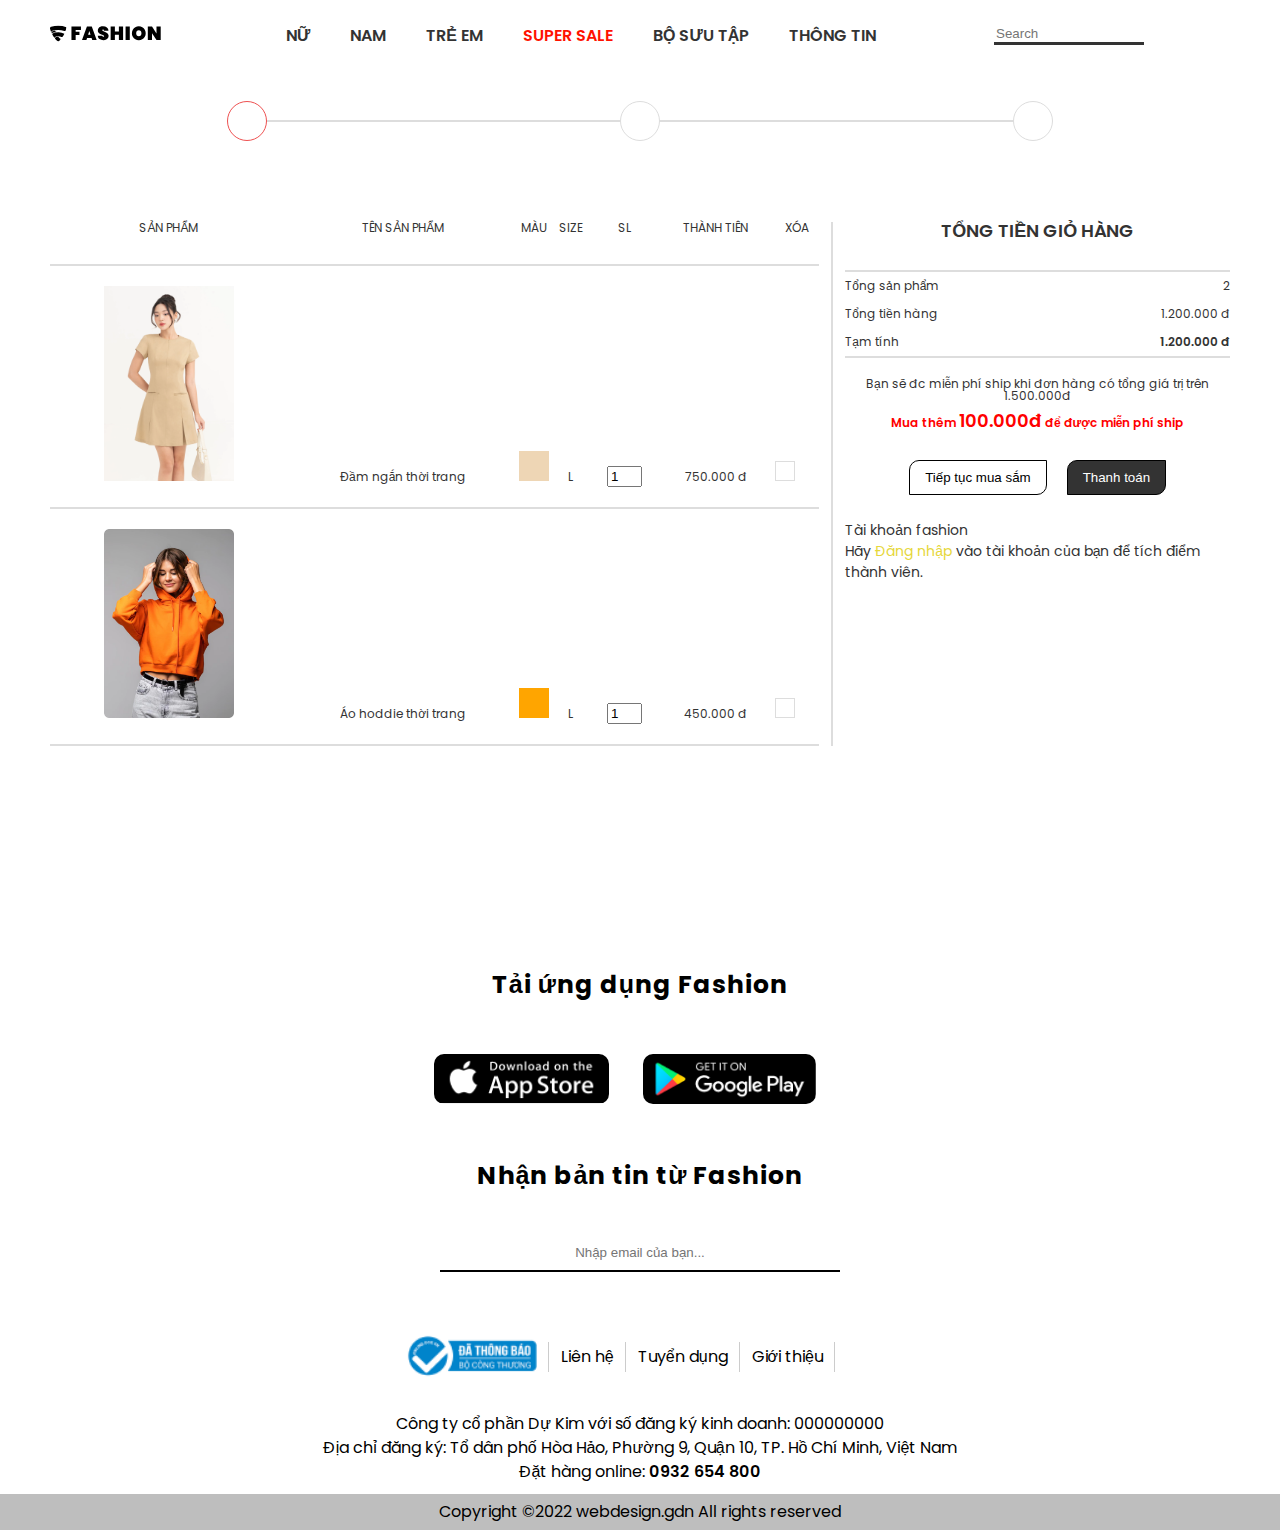
==== cart.html @ cbbb0d14 "cart page" ====
<!DOCTYPE html>
<html lang="en">
    <head>
        <meta charset="UTF-8" />
        <meta name="viewport" content="width=device-width, initial-scale=1.0" />
        <title>Shopping App</title>

        <!-- Reset CSS -->
        <link rel="stylesheet" href="./assets/css/reset.css" />

        <!-- Embed font -->
        <link rel="preconnect" href="https://fonts.googleapis.com" />
        <link rel="preconnect" href="https://fonts.gstatic.com" crossorigin />
        <link
            href="https://fonts.googleapis.com/css2?family=Poppins:ital,wght@0,100;0,200;0,300;0,400;0,500;0,600;0,700;0,800;0,900;1,100;1,200;1,300;1,400;1,500;1,600;1,700;1,800;1,900&display=swap"
            rel="stylesheet"
        />
        <link
            rel="stylesheet"
            href="https://cdnjs.cloudflare.com/ajax/libs/font-awesome/6.6.0/css/all.min.css"
            integrity="sha512-Kc323vGBEqzTmouAECnVceyQqyqdsSiqLQISBL29aUW4U/M7pSPA/gEUZQqv1cwx4OnYxTxve5UMg5GT6L4JJg=="
            crossorigin="anonymous"
            referrerpolicy="no-referrer"
        />

        <!-- Style CSS -->
        <link rel="stylesheet" href="./assets/css/style.css" />
    </head>
    <body>
        <!-- Header -->
        <header>
            <div class="logo">
                <a href="./index.html"
                    ><img src="./assets/img/logo.svg" alt="logo"
                /></a>
            </div>
            <nav class="menu">
                <li>
                    <a href="#!">NỮ</a>
                    <ul class="submenu">
                        <li><a href="#!">Hàng mới về</a></li>
                        <li><a href="#!">Collection</a></li>
                        <li>
                            <a href="#!">Áo</a>
                            <ul>
                                <li><a href="#!">Áo sơ mi</a></li>
                                <li><a href="#!">Áo thun</a></li>
                                <li><a href="#!">Áo vest</a></li>
                                <li><a href="#!">Áo khoác</a></li>
                                <li><a href="#!">Áo len</a></li>
                            </ul>
                        </li>
                        <li>
                            <a href="">Quần</a>
                            <ul>
                                <li><a href="#!">Quần jean</a></li>
                                <li><a href="#!">Quần thun</a></li>
                                <li><a href="#!">Quần dài</a></li>
                            </ul>
                        </li>
                    </ul>
                </li>
                <li>
                    <a href="#!">NAM</a>
                    <ul class="submenu">
                        <li><a href="#!">New Arrival</a></li>
                        <li>
                            <a href="#!">Áo</a>
                            <ul>
                                <li><a href="#!">Áo sơ mi</a></li>
                                <li><a href="#!">Áo thun</a></li>
                                <li><a href="#!">Áo vest</a></li>
                                <li><a href="#!">Áo khoác</a></li>
                                <li><a href="#!">Áo polo</a></li>
                            </ul>
                        </li>
                        <li>
                            <a href="">Quần nam</a>
                            <ul>
                                <li><a href="#!">Quần lửng/short</a></li>
                                <li><a href="#!">Quần dài</a></li>
                            </ul>
                        </li>
                        <li><a href="#!">Phụ kiện</a></li>
                    </ul>
                </li>
                <li>
                    <a href="#!">TRẺ EM</a>
                    <ul class="submenu">
                        <li><a href="#!">Áo khoác</a></li>
                        <li>
                            <a href="#!">Bé gái</a>
                            <ul>
                                <li><a href="#!">Áo bé gái</a></li>
                                <li><a href="#!">Quần bé gái</a></li>
                                <li><a href="#!">Váy bé gái</a></li>
                                <li><a href="#!">Chân váy bé gái</a></li>
                                <li><a href="#!">Phụ kiện</a></li>
                            </ul>
                        </li>
                        <li>
                            <a href="">Bé trai</a>
                            <ul>
                                <li><a href="#!">Áo bé trai</a></li>
                                <li><a href="#!">Quần bé trai</a></li>
                                <li><a href="#!">Phụ kiện</a></li>
                            </ul>
                        </li>
                        <li><a href="#!">Phụ kiện</a></li>
                    </ul>
                </li>
                <li>
                    <a href="#!" style="color: rgb(255, 17, 0)">SUPER SALE</a>
                    <ul class="submenu">
                        <li><a href="#!">Mua 2 giảm 10%</a></li>
                        <li>
                            <a href="#!">Mua 1 tặng 1</a>
                            <ul>
                                <li><a href="#!">Đầm</a></li>
                                <li><a href="#!">Áo sơ mi</a></li>
                                <li><a href="#!">Quần tây</a></li>
                                <li><a href="#!">Áo thun</a></li>
                                <li><a href="#!">Mẹ và bé</a></li>
                                <li><a href="#!">Combo set bộ</a></li>
                            </ul>
                        </li>
                        <li>
                            <a href="#!">SALE OFF 60%</a>
                            <ul>
                                <li><a href="#!">Áo công sở</a></li>
                                <li><a href="#!">Đầm</a></li>
                                <li><a href="#!">Quần, chân váy</a></li>
                                <li><a href="#!">Đồ lót</a></li>
                            </ul>
                        </li>
                    </ul>
                </li>
                <li>
                    <a href="#!">BỘ SƯU TẬP</a>
                    <ul class="submenu">
                        <li>
                            <a href="#!">Nữ</a>
                            <ul>
                                <li><a href="#!">Modern Style</a></li>
                                <li><a href="#!">Eternal Elegant</a></li>
                                <li><a href="#!">Ocean Jewels</a></li>
                                <li><a href="#!">The Flow</a></li>
                                <li><a href="#!">Urban Chic</a></li>
                                <li><a href="#!">Blossom Delight</a></li>
                                <li><a href="#!">Artisanal Delicate</a></li>
                            </ul>
                        </li>
                    </ul>
                </li>
                <li>
                    <a href="#!">THÔNG TIN</a>
                    <ul class="submenu">
                        <li><a href="#!">Nhà thiết kế</a></li>
                        <li><a href="#!">Fashion show</a></li>
                        <li><a href="#!">Hoạt động</a></li>
                    </ul>
                </li>
            </nav>
            <div class="others">
                <li>
                    <input type="text" placeholder="Search" /><i
                        class="fa-solid fa-magnifying-glass"
                    ></i>
                </li>
                <li><a class="fa fa-user" href="#!"></a></li>
                <li><a class="fa fa-shopping-bag" href="#!"></a></li>
            </div>
        </header>

        <!-- Cart -->
        <section class="cart">
            <div class="container">
                <div class="cart-top-wrap">
                    <div class="cart-top">
                        <div class="cart-top-cart cart-top-item">
                            <i class="fa-solid fa-cart-shopping"></i>
                        </div>
                        <div class="cart-top-address cart-top-item">
                            <i class="fa-solid fa-location-dot"></i>
                        </div>
                        <div class="cart-top-payment cart-top-item">
                            <i class="fa-solid fa-credit-card"></i>
                        </div>
                    </div>
                </div>
            </div>
            <div class="container">
                <div class="cart-content row">
                    <div class="cart-content-left">
                        <table>
                            <tr>
                                <th>Sản phẩm</th>
                                <th>Tên sản phẩm</th>
                                <th>Màu</th>
                                <th>Size</th>
                                <th>SL</th>
                                <th>Thành tiên</th>
                                <th>Xóa</th>
                            </tr>
                            <tr>
                                <td><img src="./assets/img/product/pro1.webp" alt=""></td>
                                <td><p>Đầm ngắn thời trang</p></td>
                                <td><div class="color"></div></td>
                                <td><p>L</p></td>
                                <td><input type="number" value="1" min="1"></td>
                                <td><p>750.000 đ</p></td>
                                <td><i class="fa-solid fa-xmark"></i></td>
                            </tr>
                            <tr>
                                <td><img src="./assets/img/product/sp1.png" alt=""></td>
                                <td><p>Áo hoddie thời trang</p></td>
                                <td><div class="color" style="background: orange;"></div></td>
                                <td><p>L</p></td>
                                <td><input type="number" value="1" min="1"></td>
                                <td><p>450.000 đ</p></td>
                                <td><i class="fa-solid fa-xmark"></i></td>
                            </tr>
                        </table>
                    </div>
                    <div class="cart-content-right">
                        <table>
                            <tr>
                                <th colspan="2" style="font-size: 1.8rem; font-weight: 600;">TỔNG TIỀN GIỎ HÀNG</th>
                            </tr>
                            <tr>
                                <td>Tổng sản phẩm</td>
                                <td>2</td>
                            </tr>
                            <tr>
                                <td>Tổng tiền hàng</td>
                                <td>1.200.000 đ</td>
                            </tr>
                            <tr>
                                <td>Tạm tính</td>
                                <td><p style="color: #333; font-weight: 600;">1.200.000 đ</p></td>
                            </tr>
                        </table>
                        <div class="cart-content-right-text">
                            <p>Bạn sẽ đc miễn phí ship khi đơn hàng có tổng giá trị trên 1.500.000đ</p>
                            <p style="color: red; font-weight: 600;">Mua thêm <span style="font-size: 1.8rem;">100.000đ</span> để được miễn phí ship</p>
                        </div>
                        <div class="cart-content-right-btn row">
                            <button>Tiếp tục mua sắm</button>
                            <button>Thanh toán</button>
                        </div>
                        <div class="cart-content-right-login">
                            <p>Tài khoản fashion</p>
                            <p>Hãy <a href="#!" style="color: #e6d73b;">Đăng nhập</a> vào tài khoản của bạn để tích điểm thành viên.</p>
                        </div>
                    </div>
                </div>
            </div>
        </section>

        <!-- App -->
        <section class="app-container">
            <p>Tải ứng dụng Fashion</p>
            <div class="app-install">
                <a href="https://www.apple.com/vn/app-store/" target="_blank"
                    ><img src="./assets/img/app/appstore.png" alt="app store"
                /></a>
                <a href="https://play.google.com/store/games?device=phone"
                    ><img
                        src="./assets/img/app/googleplay.png"
                        target="_blank"
                        alt="google play"
                /></a>
            </div>
            <p>Nhận bản tin từ Fashion</p>
            <div class="input-email">
                <input type="text" placeholder="Nhập email của bạn..." />
                <button>
                    <i class="fa-solid fa-arrow-up-from-bracket"></i>
                </button>
            </div>
        </section>

        <!-- Footer -->
        <footer>
            <div class="footer-top">
                <li>
                    <a href="#!"
                        ><img
                            src="./assets/img/footer/footer.png"
                            alt="Thongbao"
                    /></a>
                </li>
                <li><a href="#!">Liên hệ</a></li>
                <li><a href="#!">Tuyển dụng</a></li>
                <li><a href="#!">Giới thiệu</a></li>
                <li class="media">
                    <a href="#!" class="fa-brands fa-facebook"></a>
                    <a href="#!" class="fa-brands fa-twitter"></a>
                    <a href="#!" class="fa-brands fa-youtube"></a>
                </li>
            </div>
            <p>
                Công ty cổ phần Dự Kim với số đăng ký kinh doanh: 000000000
                <br />
                Địa chỉ đăng ký: Tổ dân phố Hòa Hảo, Phường 9, Quận 10, TP. Hồ
                Chí Minh, Việt Nam <br />
                Đặt hàng online: <span class="hotline">0932 654 800</span>
            </p>
            <div class="footer-bottom">
                Copyright ©2022 webdesign.gdn All rights reserved
            </div>
        </footer>

        <!-- Script -->
        <script src="./script.js"></script>
    </body>
</html>
---- assets/css/style.css ----
* {
    box-sizing: border-box;
}

html {
    font-size: 62.5%;
}

body {
    font-size: 1.6rem;
    font-family: "Poppins", sans-serif;
}

/* Common */

a {
    color: #000;
    text-decoration: none;
}

li {
    list-style: none;
}

.row {
    display: flex;
    flex-wrap: wrap;
}

/* Header */

header {
    display: flex;
    justify-content: space-between;
    align-items: center;
    padding: 10px 50px;
    height: 70px;
    width: 100%;
    background: rgba(184, 41, 41, 0.2);
    position: fixed;
    top: 0;
    left: 0;
    z-index: 1;
}

header.sticky {
    background: rgb(255, 255, 255);
}

header:hover {
    background: rgb(255, 255, 255);
    transition: 0.2s;
}

header .logo {
    display: flex;
    flex: 1;
}

header .menu {
    display: flex;
    gap: 40px;
    flex: 3;
}

.menu > li {
    position: relative;
}

.menu > li:hover .submenu {
    visibility: visible;
    top: 30px;
}

.submenu {
    top: 50px;
    visibility: hidden;
    position: absolute;
    width: 150px;
    background-color: #fff;
    border: 1px solid #c6c6c6;
    padding: 10px 0 10px 20px;
    transition: 0.2s;
    z-index: 1;
}

.submenu > li > a {
    line-height: 1.7;
    font-weight: normal;
    font-size: 1.4rem;
    font-weight: 600;
}

.submenu ul {
    padding-left: 15px;
}

.submenu ul li a {
    font-size: 1.2rem;
}

.menu > li > a {
    color: #333;
    font-size: 1.6rem;
    font-weight: 600;
    display: block;
    line-height: 25px;
}

.others {
    display: flex;
    gap: 20px;
    flex: 1;
}

.others li:first-child {
    position: relative;
    width: 160px;
}

.others li:first-child input {
    width: 150px;
    background: transparent;
    border: none;
    border-bottom: 3px solid #333;
    outline: none;
}

.others li:first-child i {
    position: absolute;
    right: 12px;
}

/* Slide */

#slide {
    position: relative;
    top: 70px;
    padding-bottom: 30px;
    border-bottom: 2px solid #333;
    overflow: hidden;
}

.aspect-ratio-169 {
    display: block;
    position: relative;
    padding-top: 56.25%;
    transition: linear 0.3s;
}

.aspect-ratio-169 img {
    display: block;
    position: absolute;
    width: 100%;
    height: 100%;
    top: 0;
    left: 0;
    /* object-fit: cover; */
}

.dot-container {
    position: absolute;
    display: flex;
    justify-content: center;
    align-items: center;
    gap: 15px;
    height: 30px;
    width: 100%;
}

.dot {
    cursor: pointer;
    height: 16px;
    width: 16px;
    background-color: #ccc;
    border-radius: 50%;
}

.dot.active {
    background-color: #333;
}

/* App */

.app-container {
    text-align: center;
    align-items: center;
    padding: 150px 0 50px;
}

.app-install {
    margin: 50px;
}

.app-install a {
    padding-right: 30px;
}

.app-install img {
    height: 50px;
    border-radius: 10px;
}

.app-container p {
    line-height: 1.5;
    letter-spacing: 1px;
    font-size: 2.5rem;
    color: #000;
    font-weight: 700;
}

.app-container .input-email {
    position: relative;
    margin: auto;
    width: 400px;
}

.app-container .input-email input {
    margin-top: 50px;
    border: none;
    border-bottom: 2px solid #000;
    padding-bottom: 10px;
    width: 100%;
    text-align: center;
    outline: none;
}

.app-container .input-email button {
    position: absolute;
    right: 0;
    bottom: 10px;
    background: transparent;
    border: none;
    font-size: 2rem;
    cursor: pointer;
}

/* Footer */

footer {
    text-align: center;
}

.footer-top {
    display: flex;
    align-items: center;
    justify-content: center;
    margin-bottom: 20px;
    height: 70px;
}

.footer-top img {
    height: 50px;
}

.footer-top li {
    padding: 0 12px;
    position: relative;
}

.footer-top li::after {
    position: absolute;
    right: 0;
    top: 50%;
    content: "";
    display: block;
    width: 1px;
    height: 30px;
    background: #cccccc;
    transform: translateY(-50%);
}

.footer-top li:last-child::after {
    display: none;
}

.footer-top .media a {
    padding: 0 5px;
    color: #676767;
}

footer p {
    line-height: 1.5;
}

.footer-bottom {
    margin-top: 10px;
    padding: 10px 0;
    background: #bebebe;
}

footer .hotline {
    font-weight: 600;
}

/* Category */

.category {
    margin-top: 100px;
    padding: 0 50px;
    border-bottom: 2px solid #000;
}

.category-top {
    margin-bottom: 50px;
    align-items: center;
}

.category-top p {
    margin: 0 12px;
    font-size: 1.2rem;
}

.category-left {
    width: 20%;
}

.category-right {
    width: 80%;
}

.category-right-top-item:first-child {
    flex: 2;
    font-weight: 600;
}

.category-right-top-item {
    flex: 1;
    padding: 0 12px;
}

.category-right-top-item button,
select {
    width: 100%;
    padding: 10px 15px;
    display: flex;
    justify-content: space-between;
    background: #fff;
    border: 1px solid #f1f1f1;
    cursor: pointer;
}

.category-right-filter {
    /* display: none; */
    margin-top: 30px;
    width: 100%;
    height: 200px;
    background: orange;
    border: 1px solid #676767;
}

.category-right-content {
    margin-top: 20px;
    justify-content: space-between;
}

.category-right-content-item {
    width: calc(25% - 12px);
    text-align: center;
    padding: 12px 0;
    cursor: pointer;
}

.category-right-content-item h2 {
    margin-top: 6px;
    font-size: 1.4rem;
    font-weight: 600;
    color: #333;
}

.category-right-content-item img {
    width: 100%;
    height: 383px;
    object-fit: cover;
    border-radius: 10px;
}

.category-right-content-item p {
    padding-top: 10px;
    font-size: 1.2rem;
}

.category-right-bottom {
    width: 100%;
    justify-content: space-between;
    margin: 30px 0 20px;
}

.category-right-bottom p {
    font-size: 1.2rem;
}

.category-left ul li {
    padding: 12px 0;
}

.category-left ul li > a {
    color: black;
    font-size: 1.6rem;
    font-weight: 600;
}

.category-left ul li ul li {
    padding-left: 10px;
}

.category-left ul li ul li a {
    font-weight: 400;
    color: #333;
}

.category-left-li ul {
    display: none;
}

.category-left-li.block ul {
    display: block;
}

/* Product */

.product {
    margin-top: 100px;
    padding: 0 50px;
    border-bottom: 2px solid #dedede;
}

.product-top {
    align-items: center;
    margin-bottom: 30px;
}

.product-top p {
    margin: 0 12px;
    font-size: 1.2rem;
}

.product-content-left {
    width: 50%;
}

.product-content-left-big-img {
    padding-right: 20px;
    width: 80%;
}

.product-content-left-big-img img {
    width: 100%;
}

.product-content-left-small-img {
    cursor: pointer;
    width: 20%;
}

.product-content-left-small-img img {
    padding-bottom: 10px;
    width: 100%;
}

.product-content-right {
    width: 50%;
    padding-left: 20px;
}

.product-content-right-name h1 {
    font-size: 3rem;
    font-weight: 600;
}

.product-content-right-name p {
    padding-top: 10px;
    color: #9f9f9fcc;
    font-size: 1.6rem;
}

.product-content-right-price {
    margin: 15px 0;
    font-size: 2rem;
    font-weight: 600;
}

.product-content-right-color p {
    font-size: 1.8rem;
    padding-bottom: 10px;
}

.product-content-right-color .color {
    cursor: pointer;
    width: 35px;
    height: 35px;
    border-radius: 50%;
    background: #eed6b5;
}

.product-content-right-size {
    margin-top: 20px;
}

.product-content-right-size p {
    font-size: 2rem;
    padding-bottom: 15px;
}

.size span {
    cursor: pointer;
    display: inline-block;
    padding: 5px 10px;
    border: 1px solid #dddddd;
    margin: 12px 10px 12px 0;
}

.size span:hover {
    border-color: #333;
}

.quantity {
    display: flex;
    margin: 30px 0 20px;
}

.quantity input {
    outline: none;
    border: none;
    border-bottom: 1px solid #333;
    margin-left: 18px;
    width: 50px;
    padding-left: 8px;
}

.product-content-right-btn {
    margin: 30px 0 60px;
    gap: 20px;
    padding-bottom: 60px;
    border-bottom: 2px solid #cccccc;
}

.product-content-right-btn button {
    display: flex;
    align-items: center;
    justify-content: center;
    gap: 10px;
    width: 180px;
    height: 50px;
    font-size: 1.7rem;
    background: #fff;
    border-radius: 10px 0 10px 0;
    cursor: pointer;
}

.product-content-right-btn button:hover {
    color: #fff;
    background: #333;
    transition: 0.2s;
}

.tabs {
    display: flex;
    position: relative;
}

.tabs .line {
    position: absolute;
    left: 0;
    bottom: 0;
    width: 0;
    height: 6px;
    border-radius: 15px;
    background-color: #c23564;
    transition: all 0.2s ease;
}

.tab-item {
    min-width: 80px;
    padding: 16px 20px 11px 20px;
    font-size: 1.6rem;
    text-align: center;
    color: #c23564;
    background-color: #fff;
    border-top-left-radius: 5px;
    border-top-right-radius: 5px;
    border-bottom: 3px solid transparent;
    opacity: 0.6;
    cursor: pointer;
    transition: all 0.5s ease;
}

.tab-icon {
    font-size: 24px;
    width: 32px;
    position: relative;
    top: 2px;
}

.tab-item:hover {
    opacity: 1;
    background-color: rgba(194, 53, 100, 0.05);
    border-color: rgba(194, 53, 100, 0.1);
}

.tab-item.active {
    opacity: 1;
}

.tab-content {
    padding: 28px 0;
}

.tab-content p {
    line-height: 1.5;
}

.tab-pane {
    color: #333;
    display: none;
}

.tab-pane.active {
    display: block;
}

.tab-pane h2 {
    font-size: 24px;
    margin-bottom: 8px;
}

/* Product related */

.product-related {
    padding: 0 50px;
    margin-bottom: 50px;
}

.product-related-title {
    margin: 20px 0;
}

.product-related-title p {
    font-size: 1.6rem;
    font-weight: 600;
    color: #333333;
}

.product-content-related {
    display: flex;
    justify-content: space-between;
}

.product-related-item {
    width: calc((100% - 60px) / 5);
    text-align: center;
}

.product-related-item img {
    border-radius: 10px;
    width: 100%;
    height: 380px;
}

.product-related-item p {
    font-weight: 600;
    font-size: 1.2rem;
    color: #333333;
    color: #eddf40;
    margin-top: 8px;
}

.product-related-item .price {
    justify-content: center;
    gap: 15px;
}

.product-related-item .sale {
    text-decoration: line-through;
}

/* Cart */

.cart {
    padding: 70px 50px;
}

.cart-top-wrap {
    display: flex;
    justify-content: center;
    align-items: center;
}

.cart-top {
    height: 2px;
    width: 70%;
    background: #dddddd;
    display: flex;
    justify-content: space-between;
    align-items: center;
    margin: 50px 0 100px;
}

.cart-top-item {
    width: 40px;
    height: 40px;
    border-radius: 50%;
    border: 1px solid #dddddd;
    display: flex;
    align-items: center;
    justify-content: center;
    background: #fff;
}

.cart-top-item i {
    color: #dddddd;
}

.cart-top-cart {
    border: 1px solid rgb(238, 81, 81);
}

.cart-top-cart i {
    color: rgb(238, 81, 81);
}

.cart-content-left {
    flex: 2;
    padding-right: 12px;
}

.cart-content-left table {
    width: 100%;
    text-align: center;
}

.cart-content-left table th {
    padding-bottom: 30px;
    font-size: 1.2rem;
    text-transform: uppercase;
    color: #333;
    border-collapse: collapse;
    border-bottom: 2px solid #dddddd;
}

.cart-content-left table td {
    padding: 20px 0;
    border-bottom: 2px solid #dddddd;
}

.cart-content-left table td:first-child img {
    width: 130px;
}

.cart-content-left table p {
    font-size: 1.2rem;
    color: #333;
}

.cart-content-left table .color {
    width: 30px;
    height: 30px;
    background: #eed6b5;
}

.cart-content-left table input {
    width: 35px;
}

.cart-content-left table i {
    display: block;
    width: 20px;
    height: 20px;
    border: 1px solid #dddddd;
    cursor: pointer;
}

.cart-content-left td:nth-child(2) {
    max-width: 130px;
}

.cart-content-left td:nth-child(3) {
    width: 30px;
}

.cart-content-right {
    flex: 1;
    padding-left: 12px;
    border-left: 2px solid #dddddd;
}

.cart-content-right table {
    width: 100%;
}

.cart-content-right table th {
    padding-bottom: 30px;
    font-size: 1.2rem;
    color: #333;
    border-collapse: collapse;
    border-bottom: 2px solid #dddddd;
}

.cart-content-right table td {
    font-size: 1.2rem;
    color: #333;
    padding: 8px 0;
}

.cart-content-right tr:nth-child(4) td {
    border-bottom: 2px solid #dddddd;
}

.cart-content-right tr td:last-child {
    text-align: right;
}

.cart-content-right-text {
    margin: 20px 0;
    text-align: center;
}

.cart-content-right-text p {
    padding-bottom: 10px;
    font-size: 1.2rem;
    color: #333;
}

.cart-content-right-btn {
    text-align: center;
    justify-content: center;
    gap: 20px;
}

.cart-content-right-btn button {
    padding: 0 15px;
    height: 35px;
    cursor: pointer;
}

.cart-content-right-btn button {
    background-color: #fff;
    border: 1px solid black;
    border-radius: 10px 0 10px 0;
}

.cart-content-right-btn button:last-child {
    background-color: #333;
    color: #fff;
}

.cart-content-right-btn button:hover {
    background-color: #333;
    color: #fff;
    transition: 0.2s;
}

.cart-content-right-login {
    margin-top: 25px;
}

.cart-content-right-login p {
    line-height: 1.5;
    font-size: 1.4rem;
    color: #333;
}
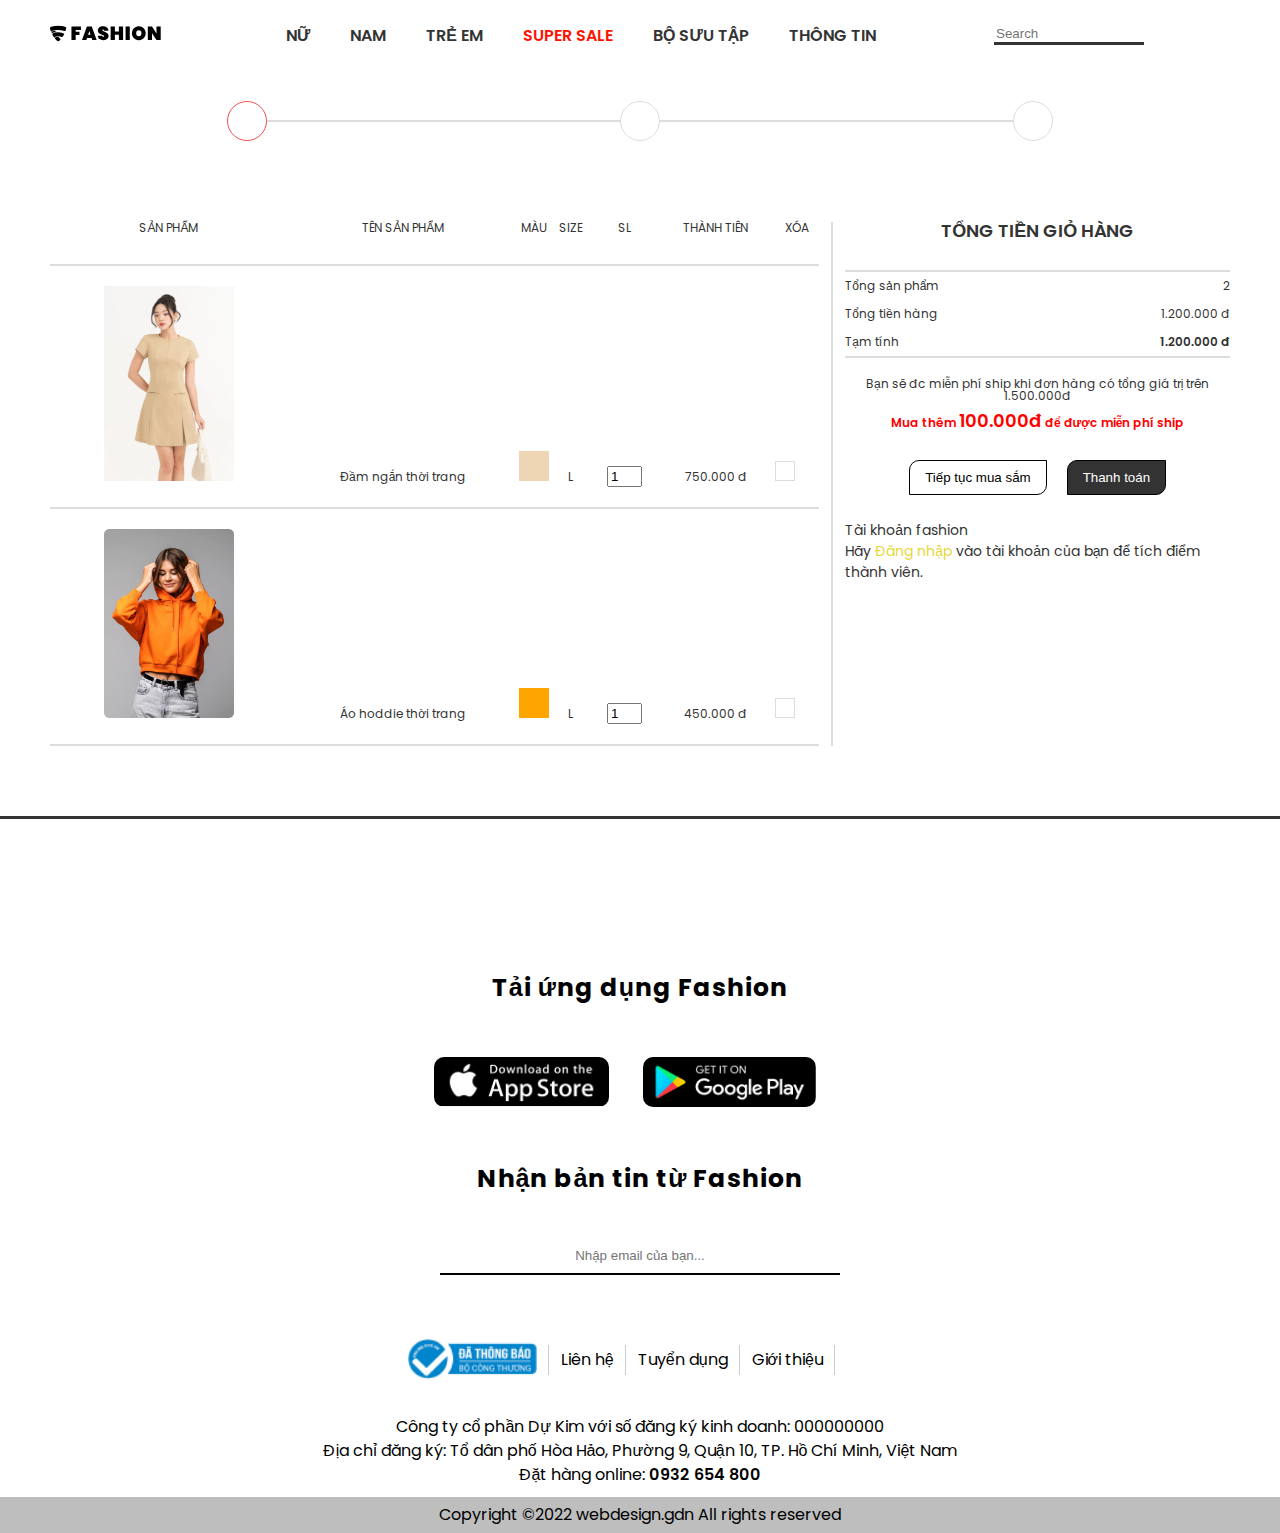
==== commit 10a93060: "delivery page" ====
--- a/cart.html
+++ b/cart.html
@@ -36,7 +36,7 @@
             </div>
             <nav class="menu">
                 <li>
-                    <a href="#!">NỮ</a>
+                    <a href="./category.html">NỮ</a>
                     <ul class="submenu">
                         <li><a href="#!">Hàng mới về</a></li>
                         <li><a href="#!">Collection</a></li>
@@ -246,7 +246,7 @@
                         </div>
                         <div class="cart-content-right-btn row">
                             <button>Tiếp tục mua sắm</button>
-                            <button>Thanh toán</button>
+                            <a href="./delivery.html"><button>Thanh toán</button></a>
                         </div>
                         <div class="cart-content-right-login">
                             <p>Tài khoản fashion</p>
--- a/assets/css/style.css
+++ b/assets/css/style.css
@@ -628,7 +628,8 @@
 
 .product-related {
     padding: 0 50px;
-    margin-bottom: 50px;
+    padding-bottom: 100px;
+    border-bottom: 3px solid #333;
 }
 
 .product-related-title {
@@ -661,7 +662,6 @@
     font-weight: 600;
     font-size: 1.2rem;
     color: #333333;
-    color: #eddf40;
     margin-top: 8px;
 }
 
@@ -678,6 +678,7 @@
 
 .cart {
     padding: 70px 50px;
+    border-bottom: 3px solid #333;
 }
 
 .cart-top-wrap {
@@ -859,3 +860,185 @@
     font-size: 1.4rem;
     color: #333;
 }
+
+/* Delivery */
+
+.delivery {
+    padding: 100px 50px;
+    border-bottom: 2px solid #000;
+}
+
+.delivery-top-wrap {
+    display: flex;
+    align-items: center;
+    justify-content: center;
+}
+
+.delivery-top {
+    height: 2px;
+    width: 70%;
+    background: #dddddd;
+    display: flex;
+    justify-content: space-between;
+    align-items: center;
+    margin: 50px 0 100px;
+}
+
+.delivery-top-item {
+    width: 40px;
+    height: 40px;
+    border-radius: 50%;
+    border: 1px solid #dddddd;
+    display: flex;
+    align-items: center;
+    justify-content: center;
+    background: #fff;
+}
+
+.delivery-top-item i {
+    color: #dddddd;
+}
+
+.delivery-top-address {
+    border: 1px solid rgb(238, 81, 81);
+}
+
+.delivery-top-address i {
+    color: rgb(238, 81, 81);
+}
+
+.delivery-content-left {
+    width: 60%;
+    padding-right: 12px;
+}
+
+.delivery-content-left p {
+    font-size: 1.4rem;
+}
+
+.delivery-content-left label {
+    font-size: 1.4rem;
+    margin: 6px 0 6px;
+    display: block;
+}
+
+.delivery-content-left > p {
+    font-weight: 600;
+}
+
+.delivery-content-left-dangnhap {
+    align-items: center;
+    margin-top: 12px;
+}
+
+.delivery-content-left-dangnhap i {
+    font-size: 12px;
+    margin-right: 12px;
+}
+
+.delivery-content-left-khachle {
+    align-items: center;
+    margin: 12px 0;
+}
+
+.delivery-content-left-khachle input {
+    margin-right: 12px;
+}
+
+.delivery-content-left-dangky {
+    align-items: center;
+    margin-bottom: 30px;
+}
+
+.delivery-content-left-dangky input {
+    margin-right: 12px;
+}
+
+.delivery-content-left-input-top {
+    justify-content: space-between;
+}
+
+.delivery-content-left-input-top-item {
+    width: calc(50% - 12px);
+}
+
+.delivery-content-left-input-top-item input {
+    width: 100%;
+    height: 35px;
+    border: 1px solid #dddddd;
+    padding-left: 6px;
+}
+
+.delivery-content-left-input-bottom input {
+    width: 100%;
+    height: 35px;
+    border: 1px solid #dddddd;
+    padding-left: 6px;
+}
+
+.delivery-content-left-button a {
+    display: inline-block;
+    font-size: 1.4rem;
+}
+
+.delivery-content-left-button {
+    padding-top: 25px;
+    justify-content: space-between;
+}
+
+.delivery-content-left-button button {
+    height: 35px;
+    border: 2px solid #333;
+    border-radius: 10px 0 10px 0;
+    background: #fff;
+    padding: 6px 20px;
+    transition: 0.2s;
+    cursor: pointer;
+}
+
+.delivery-content-left-button button:hover {
+    color: #fff;
+    background: #333;
+}
+
+.delivery-content-right {
+    width: 40%;
+    height: auto;
+    padding-left: 12px;
+    border-left: 2px solid #dddddd;
+}
+
+.delivery-content-right table {
+    width: 100%;
+    font-size: 1.6rem;
+    text-align: center;
+}
+
+.delivery-content-right table tr th:first-child {
+    text-align: left;
+}
+
+.delivery-content-right table tr th {
+    padding-bottom: 14px;
+    border-bottom: 2px solid #dddddd;
+}
+
+.delivery-content-right table tr th:last-child {
+    text-align: right;
+}
+
+.delivery-content-right table tr td:first-child {
+    text-align: left;
+}
+
+.delivery-content-right table tr td:last-child {
+    text-align: right;
+}
+
+.delivery-content-right table tr td {
+    padding: 15px 0 ;
+}
+
+.delivery-content-right table tr:nth-child(4) {
+    border-top: 2px solid #dddddd;
+}
